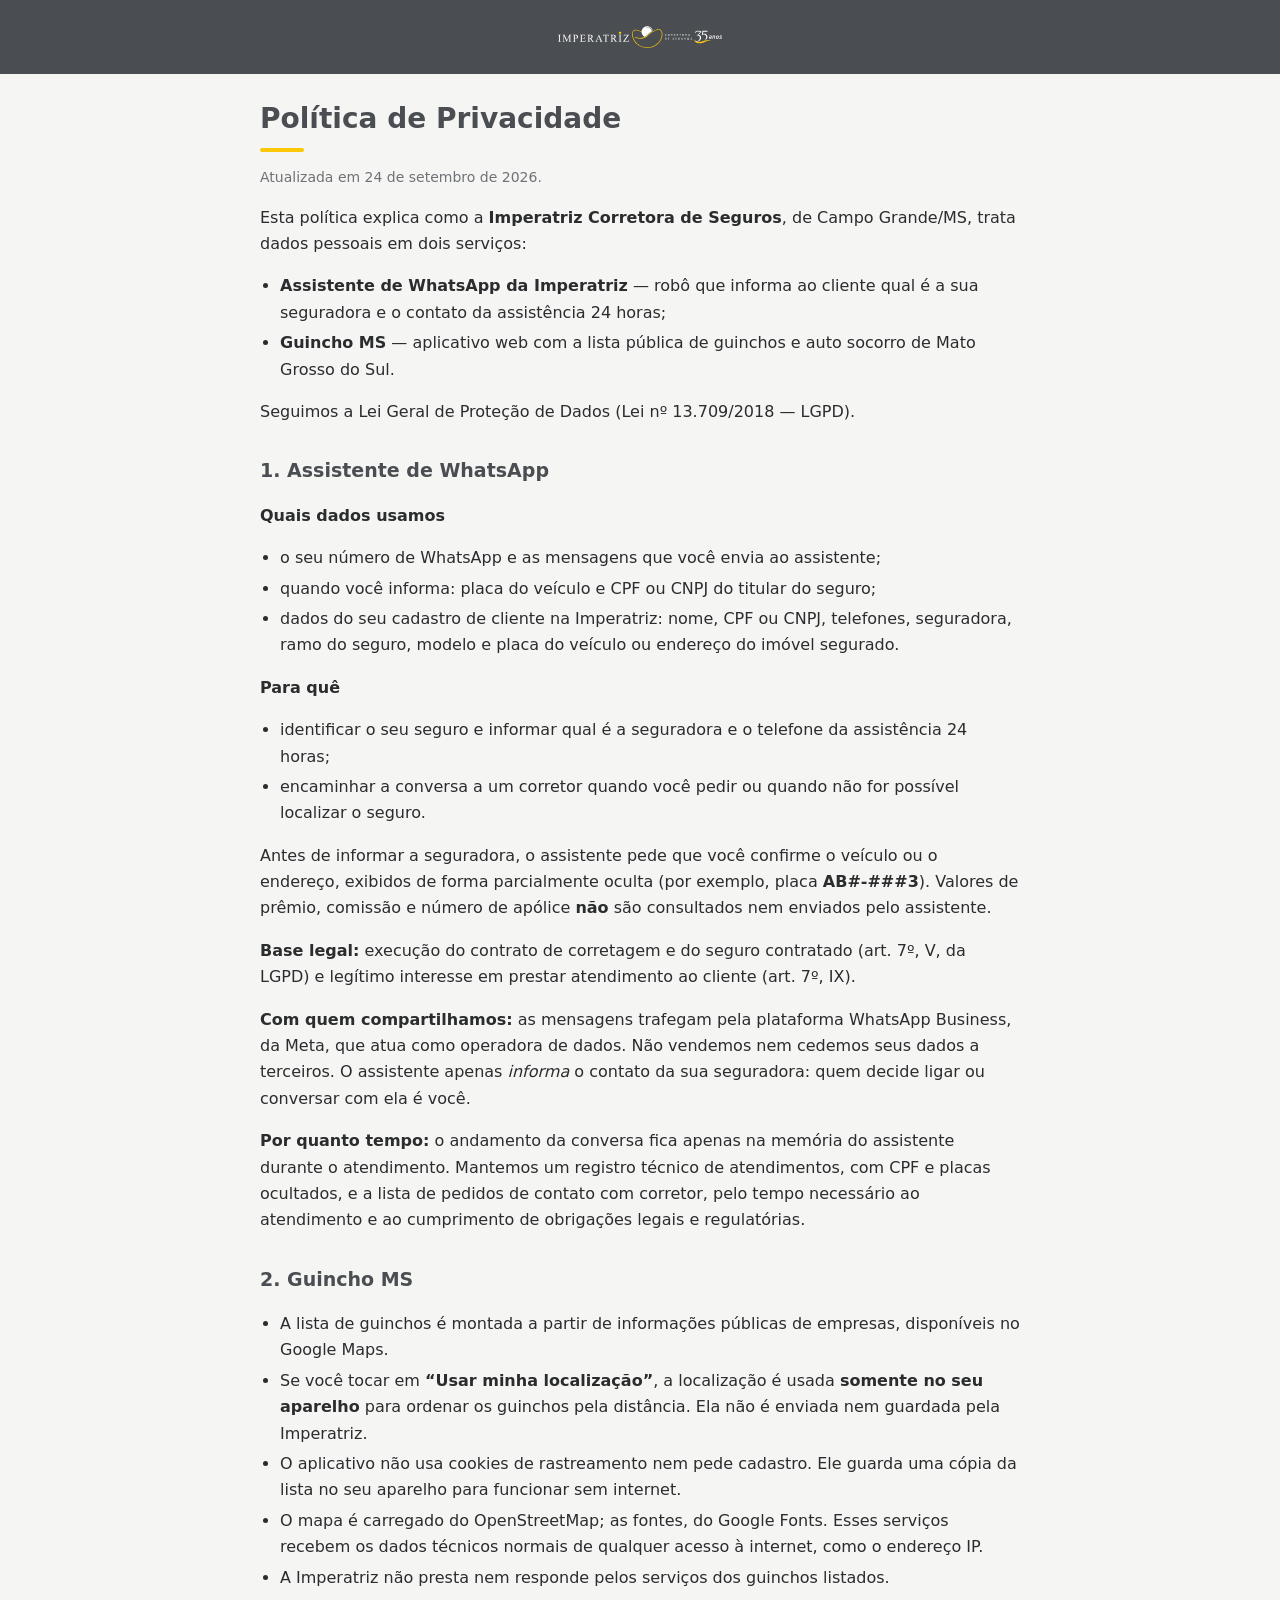
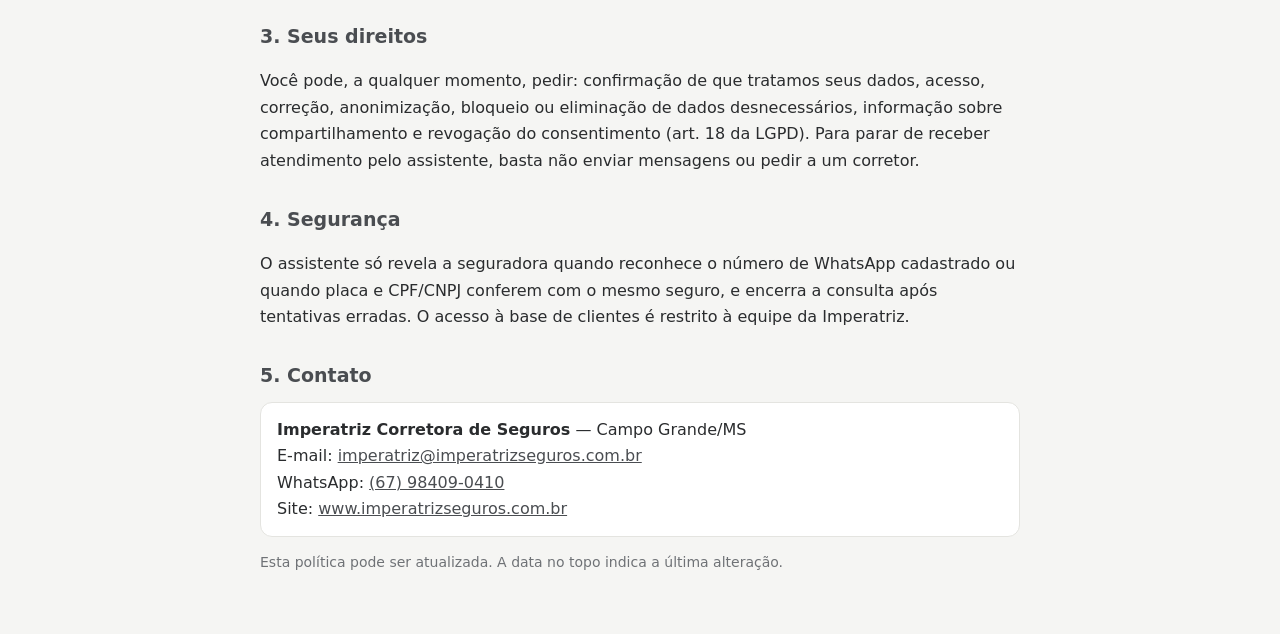
==== privacidade.html @ bfd27bc1 "Politica de privacidade" ====
<!doctype html>
<html lang="pt-BR">
<head>
<meta charset="utf-8">
<meta name="viewport" content="width=device-width,initial-scale=1">
<title>Política de Privacidade · Imperatriz Seguros</title>
<meta name="robots" content="noindex">
<link rel="icon" href="img/icone-192.png">
<style>
  :root{--ouro:#FBC707;--grafite:#4A4D51;--texto:#2a2c2e;--fraco:#6f7276;--fundo:#f5f5f3}
  body{margin:0;background:var(--fundo);color:var(--texto);font:16px/1.65 system-ui,-apple-system,"Segoe UI",sans-serif}
  header{background:var(--grafite);padding:16px;display:flex;justify-content:center}
  header img{height:42px}
  main{max-width:760px;margin:0 auto;padding:28px 18px 60px}
  h1{font-size:28px;line-height:1.2;color:var(--grafite);margin:0 0 6px}
  h1::after{content:"";display:block;width:44px;height:4px;background:var(--ouro);border-radius:2px;margin-top:12px}
  h2{font-size:19px;color:var(--grafite);margin:30px 0 8px}
  .data{color:var(--fraco);font-size:14px;margin:14px 0 0}
  ul{padding-left:20px}
  li{margin:4px 0}
  a{color:var(--grafite)}
  .caixa{background:#fff;border:1px solid #e4e4e0;border-radius:12px;padding:14px 16px;margin-top:10px}
</style>
</head>
<body>
<header><img src="img/logo-horizontal.svg" alt="Imperatriz Corretora de Seguros"></header>
<main>
<h1>Política de Privacidade</h1>
<p class="data">Atualizada em 24 de setembro de 2026.</p>

<p>Esta política explica como a <b>Imperatriz Corretora de Seguros</b>, de Campo Grande/MS, trata dados
pessoais em dois serviços:</p>
<ul>
  <li><b>Assistente de WhatsApp da Imperatriz</b> — robô que informa ao cliente qual é a sua seguradora
      e o contato da assistência 24 horas;</li>
  <li><b>Guincho MS</b> — aplicativo web com a lista pública de guinchos e auto socorro de Mato Grosso do Sul.</li>
</ul>
<p>Seguimos a Lei Geral de Proteção de Dados (Lei nº 13.709/2018 — LGPD).</p>

<h2>1. Assistente de WhatsApp</h2>
<p><b>Quais dados usamos</b></p>
<ul>
  <li>o seu número de WhatsApp e as mensagens que você envia ao assistente;</li>
  <li>quando você informa: placa do veículo e CPF ou CNPJ do titular do seguro;</li>
  <li>dados do seu cadastro de cliente na Imperatriz: nome, CPF ou CNPJ, telefones, seguradora, ramo do seguro,
      modelo e placa do veículo ou endereço do imóvel segurado.</li>
</ul>
<p><b>Para quê</b></p>
<ul>
  <li>identificar o seu seguro e informar qual é a seguradora e o telefone da assistência 24 horas;</li>
  <li>encaminhar a conversa a um corretor quando você pedir ou quando não for possível localizar o seguro.</li>
</ul>
<p>Antes de informar a seguradora, o assistente pede que você confirme o veículo ou o endereço, exibidos de forma
parcialmente oculta (por exemplo, placa <b>AB#-###3</b>). Valores de prêmio, comissão e número de apólice
<b>não</b> são consultados nem enviados pelo assistente.</p>
<p><b>Base legal:</b> execução do contrato de corretagem e do seguro contratado (art. 7º, V, da LGPD) e legítimo
interesse em prestar atendimento ao cliente (art. 7º, IX).</p>
<p><b>Com quem compartilhamos:</b> as mensagens trafegam pela plataforma WhatsApp Business, da Meta, que atua como
operadora de dados. Não vendemos nem cedemos seus dados a terceiros. O assistente apenas <i>informa</i> o contato
da sua seguradora: quem decide ligar ou conversar com ela é você.</p>
<p><b>Por quanto tempo:</b> o andamento da conversa fica apenas na memória do assistente durante o atendimento.
Mantemos um registro técnico de atendimentos, com CPF e placas ocultados, e a lista de pedidos de contato com
corretor, pelo tempo necessário ao atendimento e ao cumprimento de obrigações legais e regulatórias.</p>

<h2>2. Guincho MS</h2>
<ul>
  <li>A lista de guinchos é montada a partir de informações públicas de empresas, disponíveis no Google Maps.</li>
  <li>Se você tocar em <b>“Usar minha localização”</b>, a localização é usada <b>somente no seu aparelho</b> para
      ordenar os guinchos pela distância. Ela não é enviada nem guardada pela Imperatriz.</li>
  <li>O aplicativo não usa cookies de rastreamento nem pede cadastro. Ele guarda uma cópia da lista no seu
      aparelho para funcionar sem internet.</li>
  <li>O mapa é carregado do OpenStreetMap; as fontes, do Google Fonts. Esses serviços recebem os dados técnicos
      normais de qualquer acesso à internet, como o endereço IP.</li>
  <li>A Imperatriz não presta nem responde pelos serviços dos guinchos listados.</li>
</ul>

<h2>3. Seus direitos</h2>
<p>Você pode, a qualquer momento, pedir: confirmação de que tratamos seus dados, acesso, correção, anonimização,
bloqueio ou eliminação de dados desnecessários, informação sobre compartilhamento e revogação do consentimento
(art. 18 da LGPD). Para parar de receber atendimento pelo assistente, basta não enviar mensagens ou pedir a um
corretor.</p>

<h2>4. Segurança</h2>
<p>O assistente só revela a seguradora quando reconhece o número de WhatsApp cadastrado ou quando placa e
CPF/CNPJ conferem com o mesmo seguro, e encerra a consulta após tentativas erradas. O acesso à base de clientes é
restrito à equipe da Imperatriz.</p>

<h2>5. Contato</h2>
<div class="caixa">
  <b>Imperatriz Corretora de Seguros</b> — Campo Grande/MS<br>
  E-mail: <a href="mailto:imperatriz@imperatrizseguros.com.br">imperatriz@imperatrizseguros.com.br</a><br>
  WhatsApp: <a href="https://wa.me/5567984090410">(67) 98409-0410</a><br>
  Site: <a href="https://www.imperatrizseguros.com.br/">www.imperatrizseguros.com.br</a>
</div>

<p class="data">Esta política pode ser atualizada. A data no topo indica a última alteração.</p>
</main>
</body>
</html>
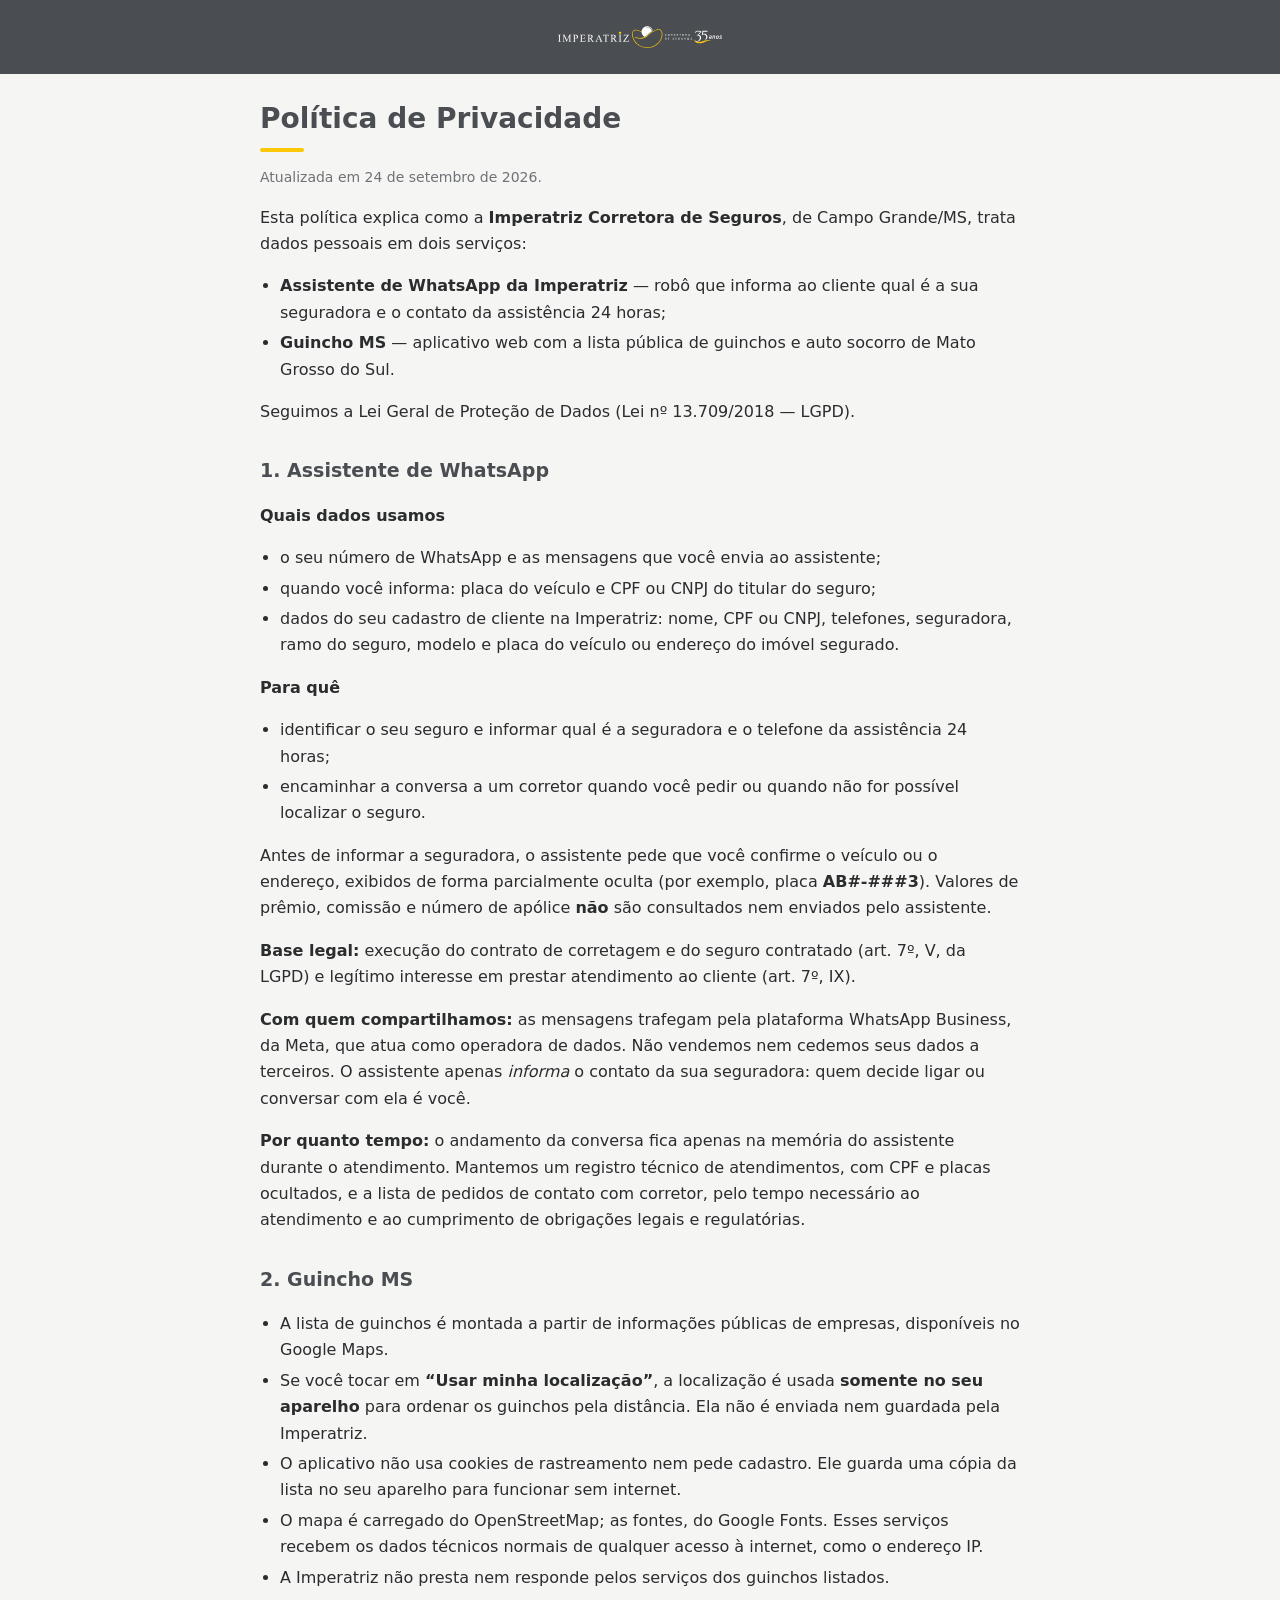
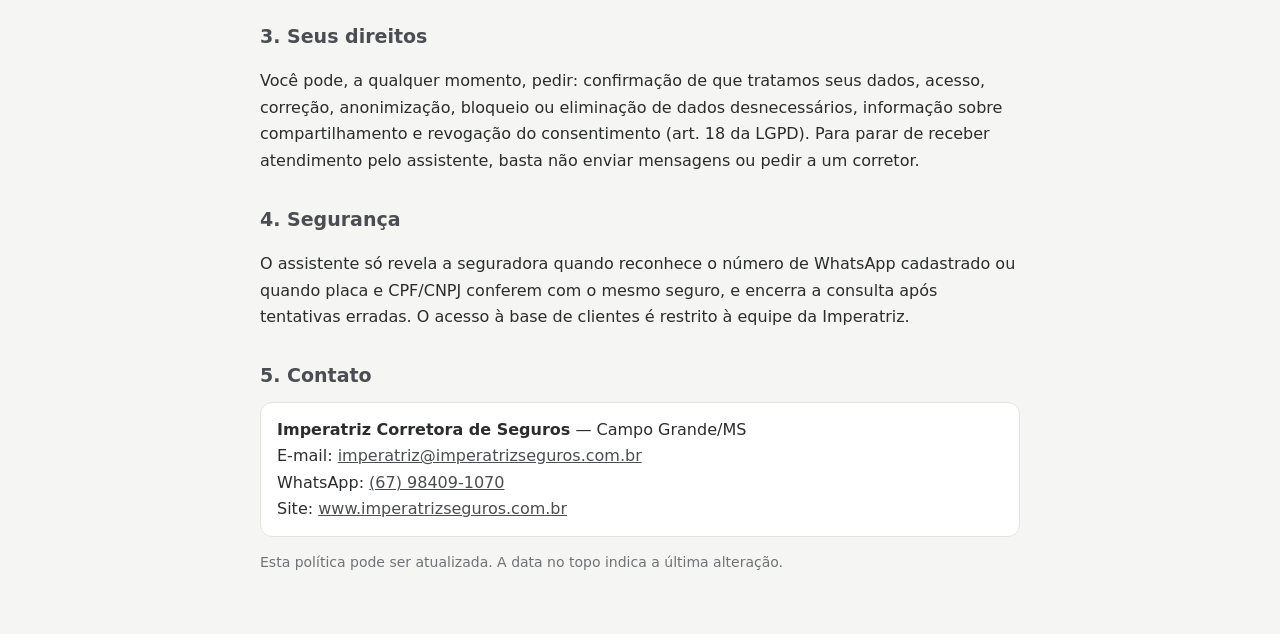
==== commit a62c0bd5: "WhatsApp da Imperatriz no app passa para o 98409-1070 (robo)" ====
--- a/privacidade.html
+++ b/privacidade.html
@@ -89,7 +89,7 @@
 <div class="caixa">
   <b>Imperatriz Corretora de Seguros</b> — Campo Grande/MS<br>
   E-mail: <a href="mailto:imperatriz@imperatrizseguros.com.br">imperatriz@imperatrizseguros.com.br</a><br>
-  WhatsApp: <a href="https://wa.me/5567984090410">(67) 98409-0410</a><br>
+  WhatsApp: <a href="https://wa.me/5567984091070">(67) 98409-1070</a><br>
   Site: <a href="https://www.imperatrizseguros.com.br/">www.imperatrizseguros.com.br</a>
 </div>
 
